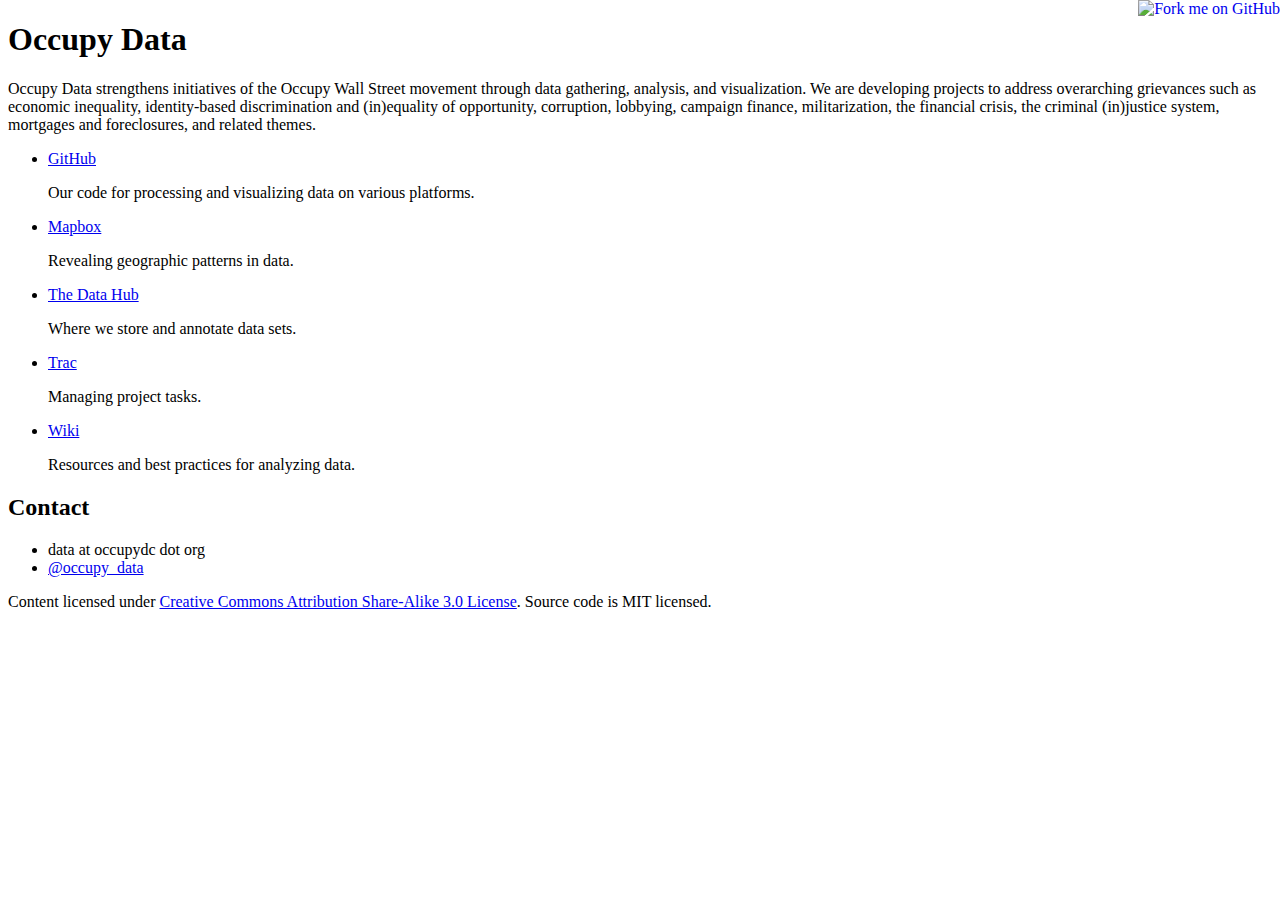
==== index.html @ 72f43391 "adding index.html" ====
<!DOCTYPE html>
<html xmlns="http://www.w3.org/1999/xhtml" xml:lang="en" lang="en-us">
  <head>
    <meta http-equiv="content-type" content="text/html; charset=utf-8" />
    <title>Occupy Data</title>
    <meta name="author" content="Occupy Data" />
  </head>
  <body>

    <div class="wrapper">

      <h1>Occupy Data</h1>

      <p>Occupy Data strengthens initiatives of the Occupy Wall Street movement through data gathering, analysis, and visualization. We are developing projects to address overarching grievances such as economic inequality, identity-based discrimination and (in)equality of opportunity, corruption, lobbying, campaign finance, militarization, the financial crisis, the criminal (in)justice system, mortgages and foreclosures, and related themes.</p>

      <ul>
        <li id="github">
          <a href="http://github.com/occupydata">GitHub</a>
          <p>Our code for processing and visualizing data on various platforms.</p>
        </li>
        <li id="mapbox">
          <a href="http://tiles.mapbox.com/occupy">Mapbox</a>
          <p>Revealing geographic patterns in data.</p>
        </li>
        <li id="thedatahub">
          <a href="http://thedatahub.org/group/occupy">The Data Hub</a>
          <p>Where we store and annotate data sets.</p>
        </li>
        <li id="trac">
          <a href="http://trac.occupy-data.org/">Trac</a>
          <p>Managing project tasks.</p>
        </li>
        <li id="wiki">
          <a href="http://occupydata.wikispaces.com/">Wiki</a>
          <p>Resources and best practices for analyzing data.</p>
        </li>
      </ul>

      <h2>Contact</h2>
      <ul>
        <li>data at occupydc dot org</li>
        <li>
          <a href="http://twitter.com/occupy_data">@occupy_data</a>
        </li>
      </ul>

      <footer>
        <p>Content licensed under <a href="http://creativecommons.org/licenses/by/3.0/">Creative Commons Attribution Share-Alike 3.0 License</a>. Source code is MIT licensed.</p>
      </footer>
    </div>

    <a href="https://github.com/occupydata/occupydata.github.com"><img style="position: absolute; top: 0; right: 0; border: 0;" src="https://s3.amazonaws.com/github/ribbons/forkme_right_darkblue_121621.png" alt="Fork me on GitHub"></a>

    <!-- Google Analytics -->
    <script type="text/javascript">
      var _gaq = _gaq || [];
      _gaq.push(['_setAccount', 'UA-11747615-2']);
      _gaq.push(['_trackPageview']);

      (function() {
       var ga = document.createElement('script'); ga.type = 'text/javascript'; ga.async = true;
       ga.src = ('https:' == document.location.protocol ? 'https://ssl' : 'http://www') + '.google-analytics.com/ga.js';
       var s = document.getElementsByTagName('script')[0]; s.parentNode.insertBefore(ga, s);
       })();
    </script>
 </body>
</html>
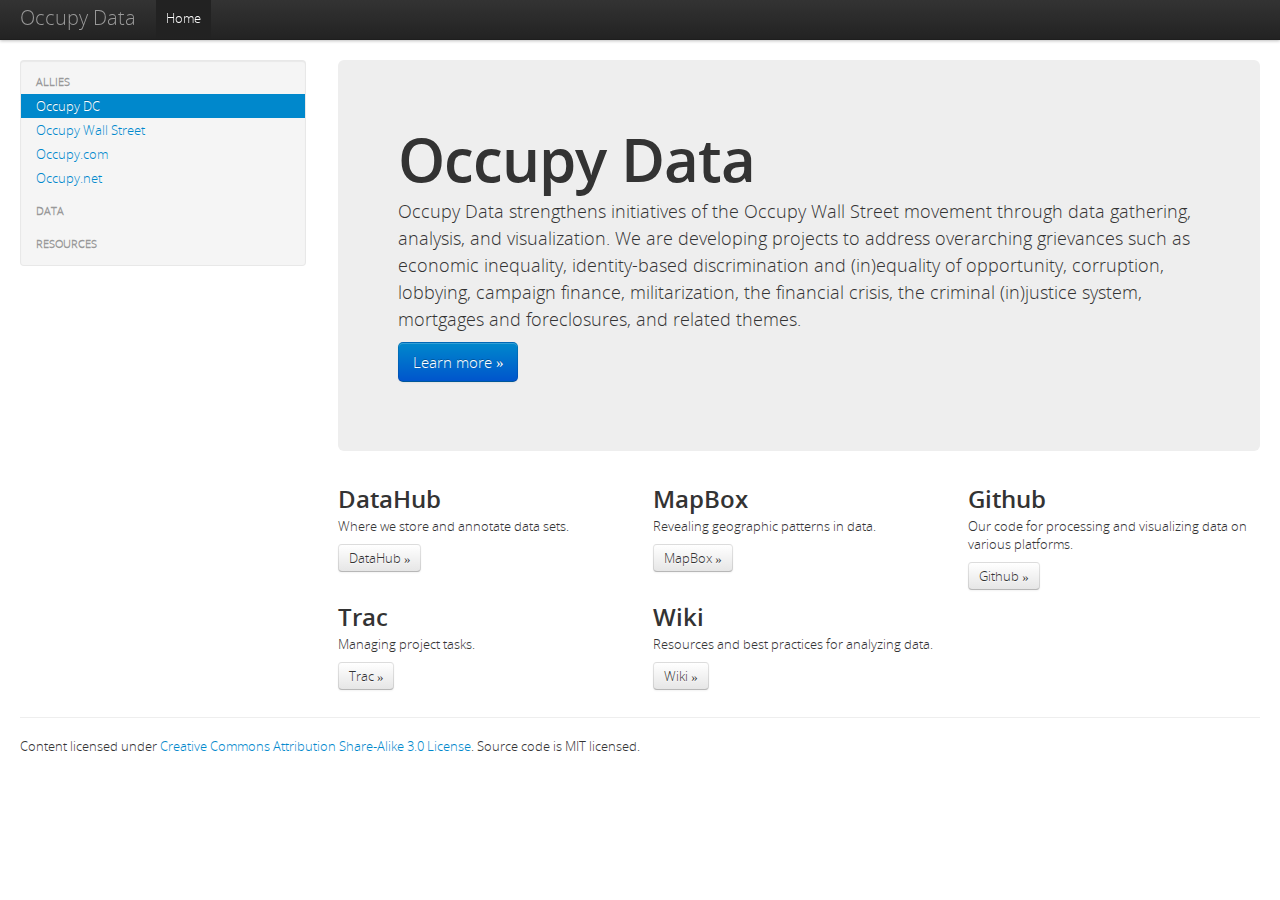
==== commit 1a9712aa: "twitter bootstrapped site" ====
--- a/index.html
+++ b/index.html
@@ -1,56 +1,138 @@
 <!DOCTYPE html>
-<html xmlns="http://www.w3.org/1999/xhtml" xml:lang="en" lang="en-us">
+<html lang="en">
   <head>
-    <meta http-equiv="content-type" content="text/html; charset=utf-8" />
+    <meta charset="utf-8">
     <title>Occupy Data</title>
-    <meta name="author" content="Occupy Data" />
+    <meta name="viewport" content="width=device-width, initial-scale=1.0">
+    <meta name="description" content="">
+    <meta name="author" content="">
+
+    <!-- Le styles -->
+    <link href="assets/css/bootstrap.css" rel="stylesheet">
+    <style type="text/css">
+      body {
+        padding-top: 60px;
+        padding-bottom: 40px;
+      }
+      .sidebar-nav {
+        padding: 9px 0;
+      }
+    </style>
+    <link href="assets/css/font/open-sans/stylesheet.css" rel="stylesheet">
+    <link href="assets/css/bootstrap-responsive.css" rel="stylesheet">
+    <link href="assets/css/style.css" rel="stylesheet">
+
+
+    <!-- Le HTML5 shim, for IE6-8 support of HTML5 elements -->
+    <!--[if lt IE 9]>
+      <script src="http://html5shim.googlecode.com/svn/trunk/html5.js"></script>
+    <![endif]-->
+
+    <!-- Le fav and touch icons -->
+    <link rel="shortcut icon" href="assets/ico/favicon.ico">
+    <link rel="apple-touch-icon-precomposed" sizes="144x144" href="assets/ico/apple-touch-icon-144-precomposed.png">
+    <link rel="apple-touch-icon-precomposed" sizes="114x114" href="assets/ico/apple-touch-icon-114-precomposed.png">
+    <link rel="apple-touch-icon-precomposed" sizes="72x72" href="assets/ico/apple-touch-icon-72-precomposed.png">
+    <link rel="apple-touch-icon-precomposed" href="assets/ico/apple-touch-icon-57-precomposed.png">
   </head>
+
   <body>
 
-    <div class="wrapper">
+    <div class="navbar navbar-fixed-top">
+      <div class="navbar-inner">
+        <div class="container-fluid">
+          <a class="btn btn-navbar" data-toggle="collapse" data-target=".nav-collapse">
+            <span class="icon-bar"></span>
+            <span class="icon-bar"></span>
+            <span class="icon-bar"></span>
+          </a>
+          <a class="brand" href="http://occupy-data.org">Occupy Data</a>
+          <div class="nav-collapse">
+            <ul class="nav">
+              <li class="active"><a href="http://occupy-data.org">Home</a></li>
+            </ul>
+          </div><!--/.nav-collapse -->
+        </div>
+      </div>
+    </div>
 
-      <h1>Occupy Data</h1>
+    <div class="container-fluid">
+      <div class="row-fluid">
+        <div class="span3">
+          <div class="well sidebar-nav">
+            <ul class="nav nav-list">
+              <li class="nav-header">Allies</li>
+              <li class="active"><a href="http://occupydc.org">Occupy DC</a></li>
+              <li><a href="http://occupywallst.org">Occupy Wall Street</a></li>
+              <li><a href="http://www.occupy.com/">Occupy.com</a></li>
+              <li><a href="http://occupy.net">Occupy.net</a></li>
+              <li class="nav-header">Data</li>
+              <li class="nav-header">Resources</li>
+            </ul>
+          </div><!--/.well -->
+        </div><!--/span-->
+        <div class="span9">
+          <div class="hero-unit">
+            <h1>Occupy Data</h1>
+            <p>Occupy Data strengthens initiatives of the Occupy Wall Street movement through data gathering, analysis, and visualization. We are developing projects to address overarching grievances such as economic inequality, identity-based discrimination and (in)equality of opportunity, corruption, lobbying, campaign finance, militarization, the financial crisis, the criminal (in)justice system, mortgages and foreclosures, and related themes.</p>
+            <p><a class="btn btn-primary btn-large">Learn more &raquo;</a></p>
+          </div>
+          <div class="row-fluid">
+            <div class="span4">
+              <h2>DataHub</h2>
+              <p>Where we store and annotate data sets.</p>
+              <p><a class="btn" href="http://thedatahub.org/group/occupy">DataHub &raquo;</a></p>
+            </div><!--/span-->
+            <div class="span4">
+              <h2>MapBox</h2>
+              <p>Revealing geographic patterns in data.</p>
+              <p><a class="btn" href="http://tiles.mapbox.com/occupy">MapBox &raquo;</a></p>
+            </div><!--/span-->
+            <div class="span4">
+              <h2>Github</h2>
+              <p>Our code for processing and visualizing data on various platforms. </p>
+              <p><a class="btn" href="http://github.com/occupydata">Github &raquo;</a></p>
+            </div><!--/span-->
+          </div><!--/row-->
+          <div class="row-fluid">
+            <div class="span4">
+              <h2>Trac</h2>
+              <p>Managing project tasks.</p>
+              <p><a class="btn" href="http://trac.occupy-data.org/">Trac &raquo;</a></p>
+            </div><!--/span-->
+            <div class="span4">
+              <h2>Wiki</h2>
+              <p>Resources and best practices for analyzing data.</p>
+              <p><a class="btn" href="http://occupydata.wikispaces.com/">Wiki &raquo;</a></p>
+            </div><!--/span-->
+          </div><!--/row-->
+        </div><!--/span-->
+      </div><!--/row-->
 
-      <p>Occupy Data strengthens initiatives of the Occupy Wall Street movement through data gathering, analysis, and visualization. We are developing projects to address overarching grievances such as economic inequality, identity-based discrimination and (in)equality of opportunity, corruption, lobbying, campaign finance, militarization, the financial crisis, the criminal (in)justice system, mortgages and foreclosures, and related themes.</p>
-
-      <ul>
-        <li id="github">
-          <a href="http://github.com/occupydata">GitHub</a>
-          <p>Our code for processing and visualizing data on various platforms.</p>
-        </li>
-        <li id="mapbox">
-          <a href="http://tiles.mapbox.com/occupy">Mapbox</a>
-          <p>Revealing geographic patterns in data.</p>
-        </li>
-        <li id="thedatahub">
-          <a href="http://thedatahub.org/group/occupy">The Data Hub</a>
-          <p>Where we store and annotate data sets.</p>
-        </li>
-        <li id="trac">
-          <a href="http://trac.occupy-data.org/">Trac</a>
-          <p>Managing project tasks.</p>
-        </li>
-        <li id="wiki">
-          <a href="http://occupydata.wikispaces.com/">Wiki</a>
-          <p>Resources and best practices for analyzing data.</p>
-        </li>
-      </ul>
-
-      <h2>Contact</h2>
-      <ul>
-        <li>data at occupydc dot org</li>
-        <li>
-          <a href="http://twitter.com/occupy_data">@occupy_data</a>
-        </li>
-      </ul>
+      <hr>
 
       <footer>
         <p>Content licensed under <a href="http://creativecommons.org/licenses/by/3.0/">Creative Commons Attribution Share-Alike 3.0 License</a>. Source code is MIT licensed.</p>
       </footer>
-    </div>
 
-    <a href="https://github.com/occupydata/occupydata.github.com"><img style="position: absolute; top: 0; right: 0; border: 0;" src="https://s3.amazonaws.com/github/ribbons/forkme_right_darkblue_121621.png" alt="Fork me on GitHub"></a>
+    </div><!--/.fluid-container-->
 
+    <!-- Le javascript
+    ================================================== -->
+    <!-- Placed at the end of the document so the pages load faster -->
+    <script src="assets/js/jquery.js"></script>
+    <script src="assets/js/bootstrap-transition.js"></script>
+    <script src="assets/js/bootstrap-alert.js"></script>
+    <script src="assets/js/bootstrap-modal.js"></script>
+    <script src="assets/js/bootstrap-dropdown.js"></script>
+    <script src="assets/js/bootstrap-scrollspy.js"></script>
+    <script src="assets/js/bootstrap-tab.js"></script>
+    <script src="assets/js/bootstrap-tooltip.js"></script>
+    <script src="assets/js/bootstrap-popover.js"></script>
+    <script src="assets/js/bootstrap-button.js"></script>
+    <script src="assets/js/bootstrap-collapse.js"></script>
+    <script src="assets/js/bootstrap-carousel.js"></script>
+    <script src="assets/js/bootstrap-typeahead.js"></script>
     <!-- Google Analytics -->
     <script type="text/javascript">
       var _gaq = _gaq || [];
@@ -63,5 +145,5 @@
        var s = document.getElementsByTagName('script')[0]; s.parentNode.insertBefore(ga, s);
        })();
     </script>
- </body>
+  </body>
 </html>
--- a/assets/css/font/open-sans/stylesheet.css
+++ b/assets/css/font/open-sans/stylesheet.css
@@ -0,0 +1,124 @@
+/* Generated by Font Squirrel (http://www.fontsquirrel.com) on June 23, 2012 02:23:56 PM America/New_York */
+
+
+
+@font-face {
+    font-family: 'OpenSansLight';
+    src: url('OpenSans-Light-webfont.eot');
+    src: url('OpenSans-Light-webfont.eot?#iefix') format('embedded-opentype'),
+         url('OpenSans-Light-webfont.woff') format('woff'),
+         url('OpenSans-Light-webfont.ttf') format('truetype'),
+         url('OpenSans-Light-webfont.svg#OpenSansLight') format('svg');
+    font-weight: normal;
+    font-style: normal;
+
+}
+
+@font-face {
+    font-family: 'OpenSansLightItalic';
+    src: url('OpenSans-LightItalic-webfont.eot');
+    src: url('OpenSans-LightItalic-webfont.eot?#iefix') format('embedded-opentype'),
+         url('OpenSans-LightItalic-webfont.woff') format('woff'),
+         url('OpenSans-LightItalic-webfont.ttf') format('truetype'),
+         url('OpenSans-LightItalic-webfont.svg#OpenSansLightItalic') format('svg');
+    font-weight: normal;
+    font-style: normal;
+
+}
+
+@font-face {
+    font-family: 'OpenSansRegular';
+    src: url('OpenSans-Regular-webfont.eot');
+    src: url('OpenSans-Regular-webfont.eot?#iefix') format('embedded-opentype'),
+         url('OpenSans-Regular-webfont.woff') format('woff'),
+         url('OpenSans-Regular-webfont.ttf') format('truetype'),
+         url('OpenSans-Regular-webfont.svg#OpenSansRegular') format('svg');
+    font-weight: normal;
+    font-style: normal;
+
+}
+
+@font-face {
+    font-family: 'OpenSansItalic';
+    src: url('OpenSans-Italic-webfont.eot');
+    src: url('OpenSans-Italic-webfont.eot?#iefix') format('embedded-opentype'),
+         url('OpenSans-Italic-webfont.woff') format('woff'),
+         url('OpenSans-Italic-webfont.ttf') format('truetype'),
+         url('OpenSans-Italic-webfont.svg#OpenSansItalic') format('svg');
+    font-weight: normal;
+    font-style: normal;
+
+}
+
+@font-face {
+    font-family: 'OpenSansSemibold';
+    src: url('OpenSans-Semibold-webfont.eot');
+    src: url('OpenSans-Semibold-webfont.eot?#iefix') format('embedded-opentype'),
+         url('OpenSans-Semibold-webfont.woff') format('woff'),
+         url('OpenSans-Semibold-webfont.ttf') format('truetype'),
+         url('OpenSans-Semibold-webfont.svg#OpenSansSemibold') format('svg');
+    font-weight: normal;
+    font-style: normal;
+
+}
+
+@font-face {
+    font-family: 'OpenSansSemiboldItalic';
+    src: url('OpenSans-SemiboldItalic-webfont.eot');
+    src: url('OpenSans-SemiboldItalic-webfont.eot?#iefix') format('embedded-opentype'),
+         url('OpenSans-SemiboldItalic-webfont.woff') format('woff'),
+         url('OpenSans-SemiboldItalic-webfont.ttf') format('truetype'),
+         url('OpenSans-SemiboldItalic-webfont.svg#OpenSansSemiboldItalic') format('svg');
+    font-weight: normal;
+    font-style: normal;
+
+}
+
+@font-face {
+    font-family: 'OpenSansBold';
+    src: url('OpenSans-Bold-webfont.eot');
+    src: url('OpenSans-Bold-webfont.eot?#iefix') format('embedded-opentype'),
+         url('OpenSans-Bold-webfont.woff') format('woff'),
+         url('OpenSans-Bold-webfont.ttf') format('truetype'),
+         url('OpenSans-Bold-webfont.svg#OpenSansBold') format('svg');
+    font-weight: normal;
+    font-style: normal;
+
+}
+
+@font-face {
+    font-family: 'OpenSansBoldItalic';
+    src: url('OpenSans-BoldItalic-webfont.eot');
+    src: url('OpenSans-BoldItalic-webfont.eot?#iefix') format('embedded-opentype'),
+         url('OpenSans-BoldItalic-webfont.woff') format('woff'),
+         url('OpenSans-BoldItalic-webfont.ttf') format('truetype'),
+         url('OpenSans-BoldItalic-webfont.svg#OpenSansBoldItalic') format('svg');
+    font-weight: normal;
+    font-style: normal;
+
+}
+
+@font-face {
+    font-family: 'OpenSansExtrabold';
+    src: url('OpenSans-ExtraBold-webfont.eot');
+    src: url('OpenSans-ExtraBold-webfont.eot?#iefix') format('embedded-opentype'),
+         url('OpenSans-ExtraBold-webfont.woff') format('woff'),
+         url('OpenSans-ExtraBold-webfont.ttf') format('truetype'),
+         url('OpenSans-ExtraBold-webfont.svg#OpenSansExtrabold') format('svg');
+    font-weight: normal;
+    font-style: normal;
+
+}
+
+@font-face {
+    font-family: 'OpenSansExtraboldItalic';
+    src: url('OpenSans-ExtraBoldItalic-webfont.eot');
+    src: url('OpenSans-ExtraBoldItalic-webfont.eot?#iefix') format('embedded-opentype'),
+         url('OpenSans-ExtraBoldItalic-webfont.woff') format('woff'),
+         url('OpenSans-ExtraBoldItalic-webfont.ttf') format('truetype'),
+         url('OpenSans-ExtraBoldItalic-webfont.svg#OpenSansExtraboldItalic') format('svg');
+    font-weight: normal;
+    font-style: normal;
+
+}
+
--- a/assets/css/style.css
+++ b/assets/css/style.css
@@ -0,0 +1,11 @@
+body,   .nav-collapse .btn input,
+button,
+select,
+textarea,
+.navbar-search .search-query {
+	font-family:OpenSansLight;
+}
+
+h1, h2, h3 {
+	font-family:OpenSansSemiBold;
+}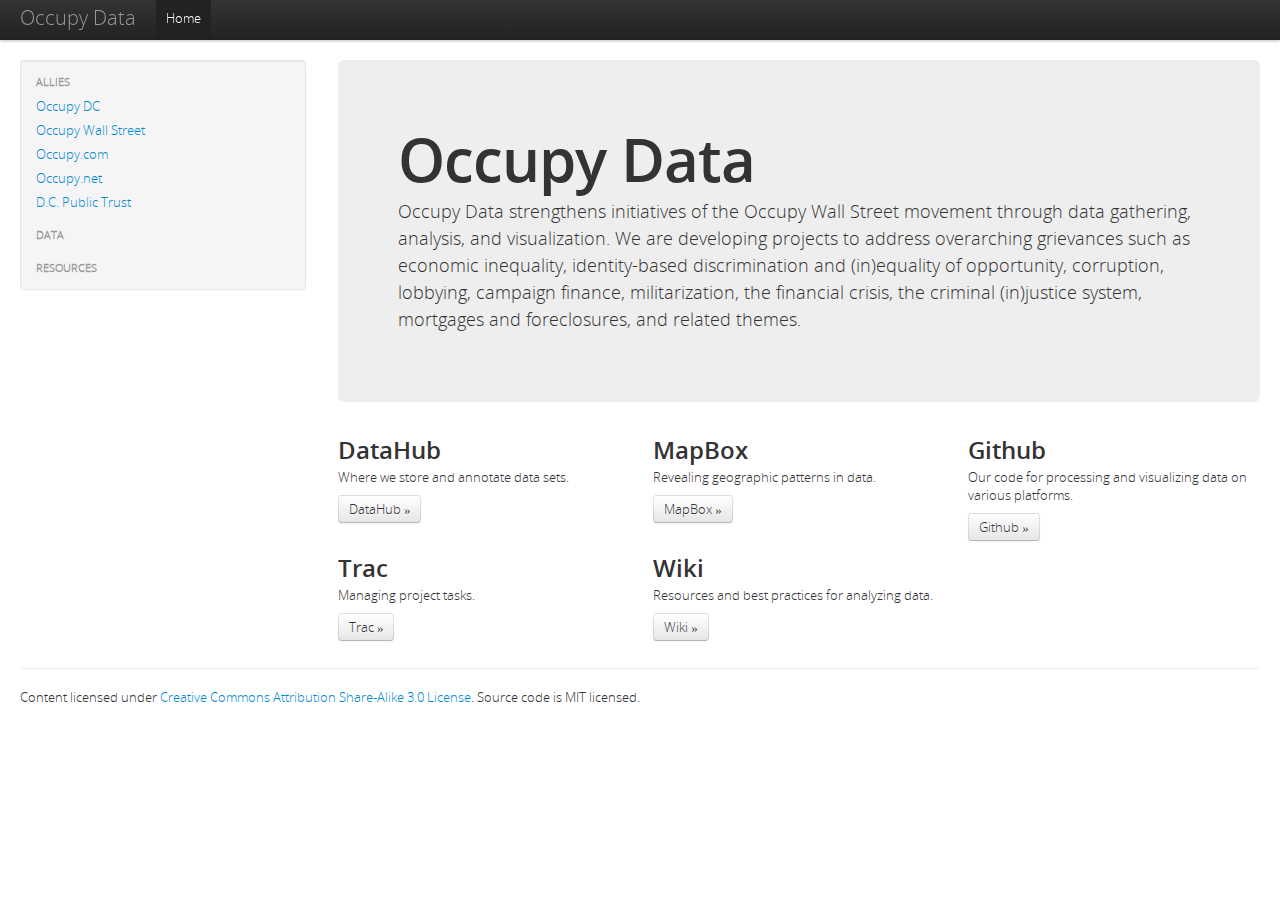
==== commit fba64720: "minor homepage tweaks" ====
--- a/index.html
+++ b/index.html
@@ -62,10 +62,11 @@
           <div class="well sidebar-nav">
             <ul class="nav nav-list">
               <li class="nav-header">Allies</li>
-              <li class="active"><a href="http://occupydc.org">Occupy DC</a></li>
+              <li><a href="http://occupydc.org">Occupy DC</a></li>
               <li><a href="http://occupywallst.org">Occupy Wall Street</a></li>
               <li><a href="http://www.occupy.com/">Occupy.com</a></li>
               <li><a href="http://occupy.net">Occupy.net</a></li>
+              <li><a href="http://dcpublictrust.org/">D.C. Public Trust</a></li>
               <li class="nav-header">Data</li>
               <li class="nav-header">Resources</li>
             </ul>
@@ -75,7 +76,6 @@
           <div class="hero-unit">
             <h1>Occupy Data</h1>
             <p>Occupy Data strengthens initiatives of the Occupy Wall Street movement through data gathering, analysis, and visualization. We are developing projects to address overarching grievances such as economic inequality, identity-based discrimination and (in)equality of opportunity, corruption, lobbying, campaign finance, militarization, the financial crisis, the criminal (in)justice system, mortgages and foreclosures, and related themes.</p>
-            <p><a class="btn btn-primary btn-large">Learn more &raquo;</a></p>
           </div>
           <div class="row-fluid">
             <div class="span4">
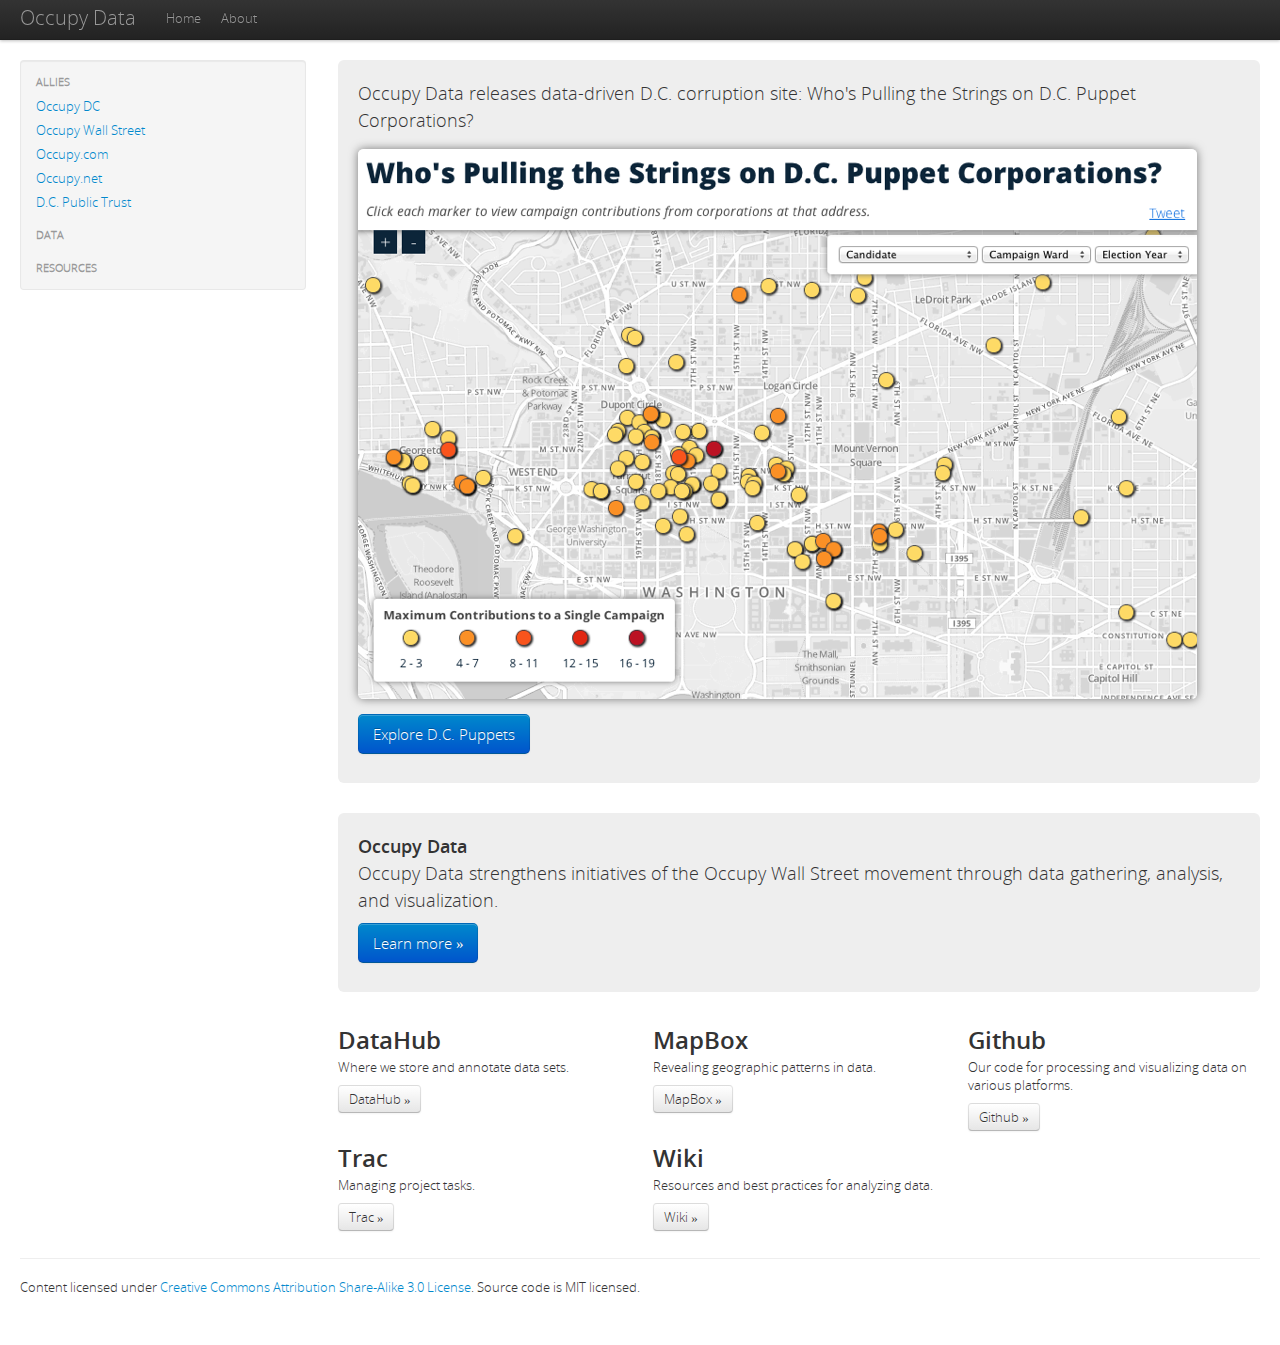
==== commit 4a7d3ec8: "added dc public trust and fixed top nav links" ====
--- a/index.html
+++ b/index.html
@@ -46,10 +46,12 @@
             <span class="icon-bar"></span>
             <span class="icon-bar"></span>
           </a>
-          <a class="brand" href="http://occupy-data.org">Occupy Data</a>
+          <a class="brand" href="index.html">Occupy Data</a>
           <div class="nav-collapse">
             <ul class="nav">
-              <li class="active"><a href="http://occupy-data.org">Home</a></li>
+              <li><a href="index.html">Home</a></li>
+              <li><a href="about.html">About</a></li>
+
             </ul>
           </div><!--/.nav-collapse -->
         </div>
@@ -73,9 +75,13 @@
           </div><!--/.well -->
         </div><!--/span-->
         <div class="span9">
+			<div class='hero-unit'>
+				<p>Occupy Data releases data-driven D.C. corruption site: Who's Pulling the Strings on D.C. Puppet Corporations? <br><img class="screenshot" src="assets/img/dc-contrib.png" /><a class="btn btn-primary btn-large" href="http://occupy-data.org/dc-campaign-contributions">Explore D.C. Puppets</a></p>
+			</div>
           <div class="hero-unit">
-            <h1>Occupy Data</h1>
-            <p>Occupy Data strengthens initiatives of the Occupy Wall Street movement through data gathering, analysis, and visualization. We are developing projects to address overarching grievances such as economic inequality, identity-based discrimination and (in)equality of opportunity, corruption, lobbying, campaign finance, militarization, the financial crisis, the criminal (in)justice system, mortgages and foreclosures, and related themes.</p>
+	<h3>Occupy Data</h3>
+            <p>Occupy Data strengthens initiatives of the Occupy Wall Street movement through data gathering, analysis, and visualization. </p>
+            <p><a class="btn btn-primary btn-large" href="about.html">Learn more &raquo;</a></p>
           </div>
           <div class="row-fluid">
             <div class="span4">
--- a/assets/css/style.css
+++ b/assets/css/style.css
@@ -8,4 +8,16 @@
 
 h1, h2, h3 {
 	font-family:OpenSansSemiBold;
+}
+
+.screenshot {
+	--webkit-box-shadow:0 0 10px #777;
+	box-shadow:0 0 10px #777;
+	--webkit-border-radius:.3em;
+	border-radius:.3em;
+	margin-top:15px;
+	margin-bottom:15px;
+}
+.hero-unit {
+	padding:20px;
 }